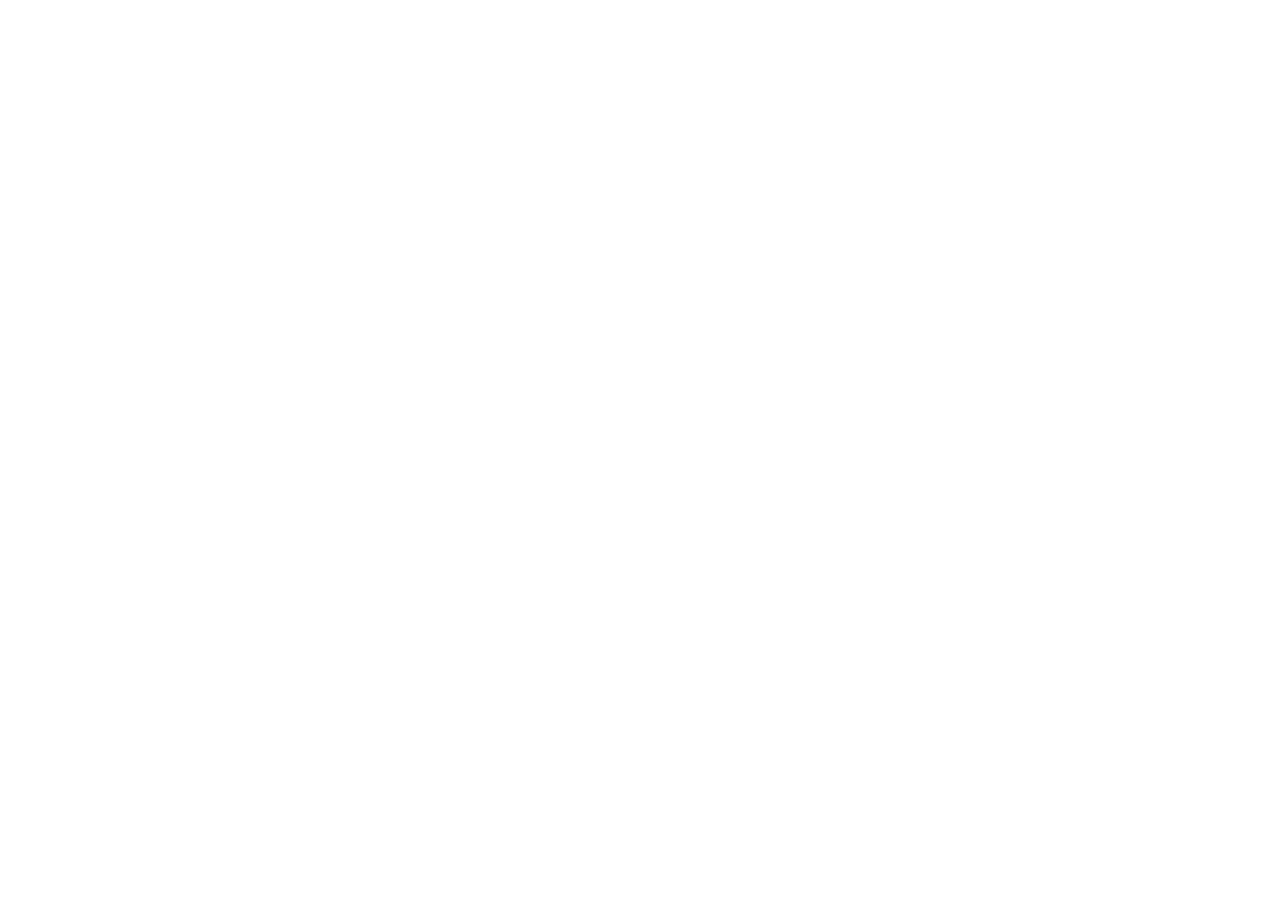
==== Mobile_ Layout/index.html @ b645acc2 "Changed something" ====
<!DOCTYPE html>
<html lang="en">
  <head>
    <meta charset="UTF-8" />
    <meta http-equiv="X-UA-Compatible" content="IE=edge" />
    <meta name="viewport" content="width=device-width, initial-scale=1.0" />
    <title>Document</title>
  </head>
  <body></body>
</html>
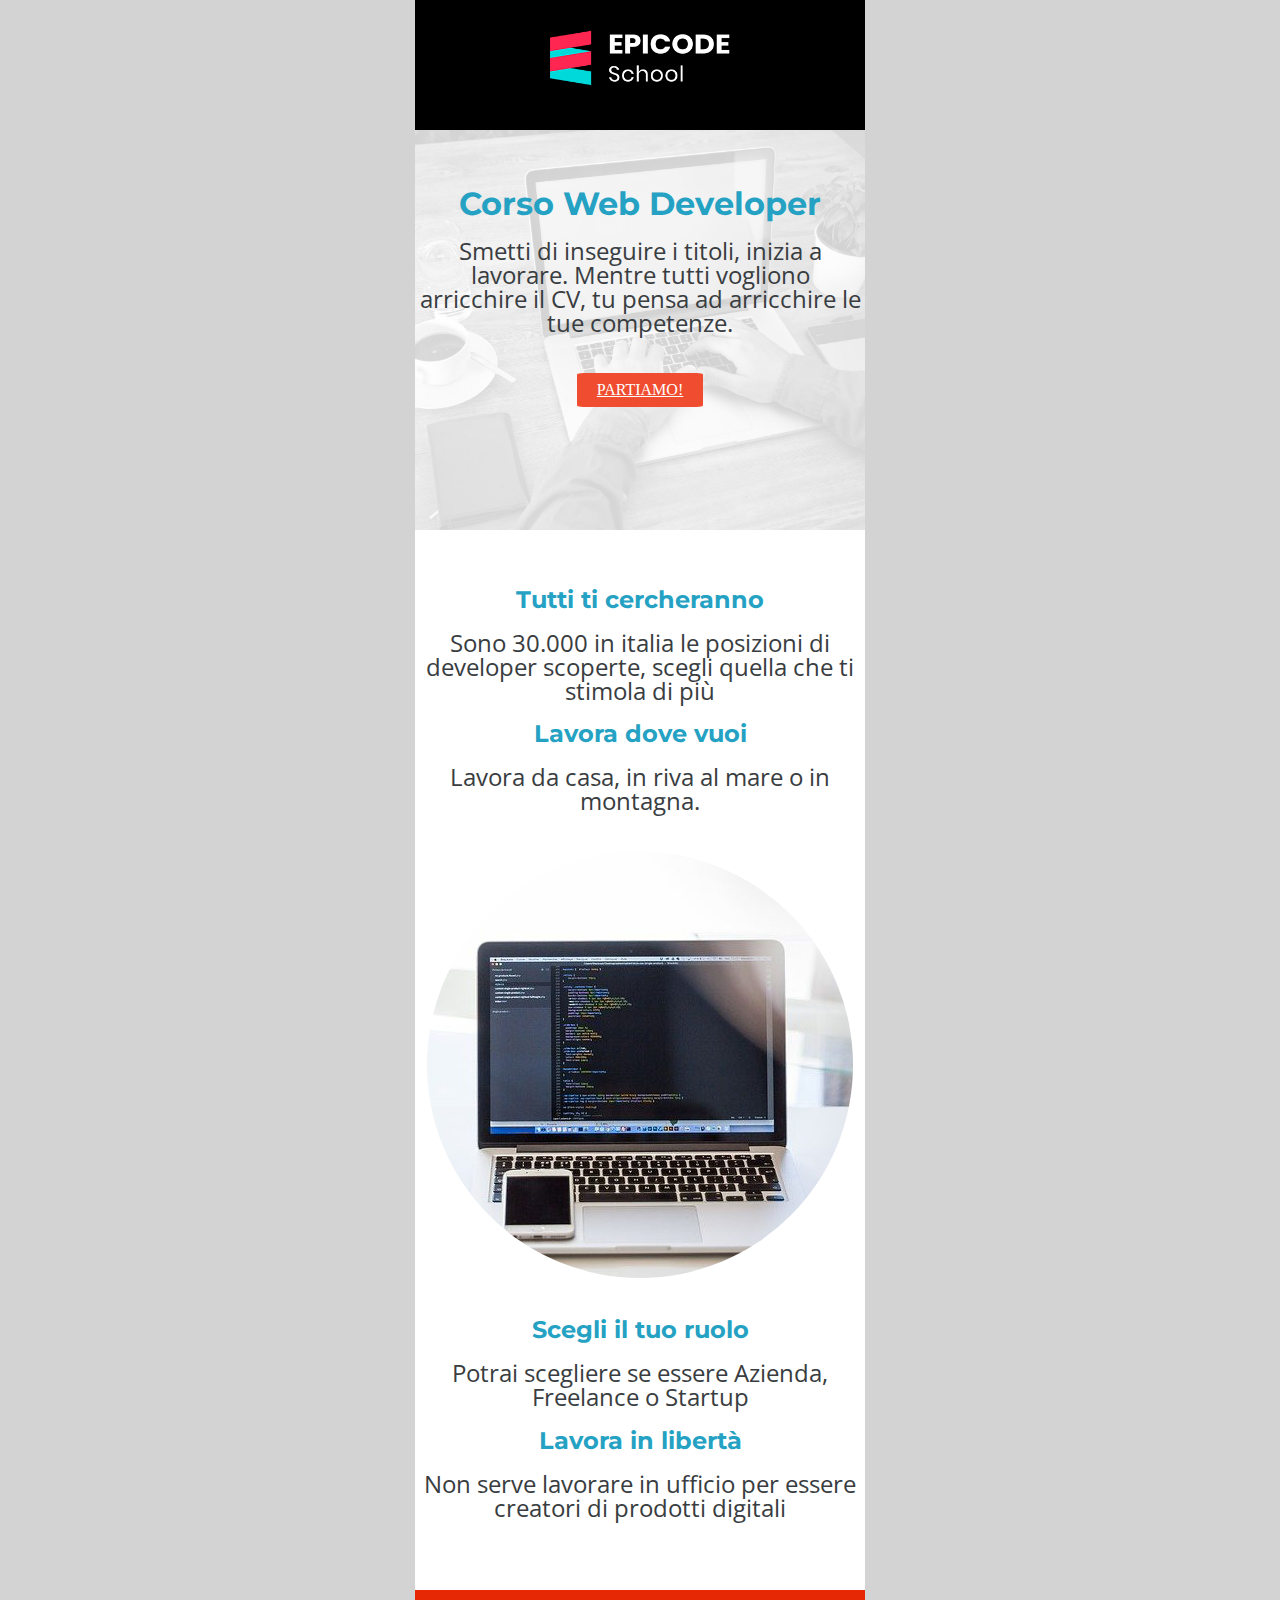
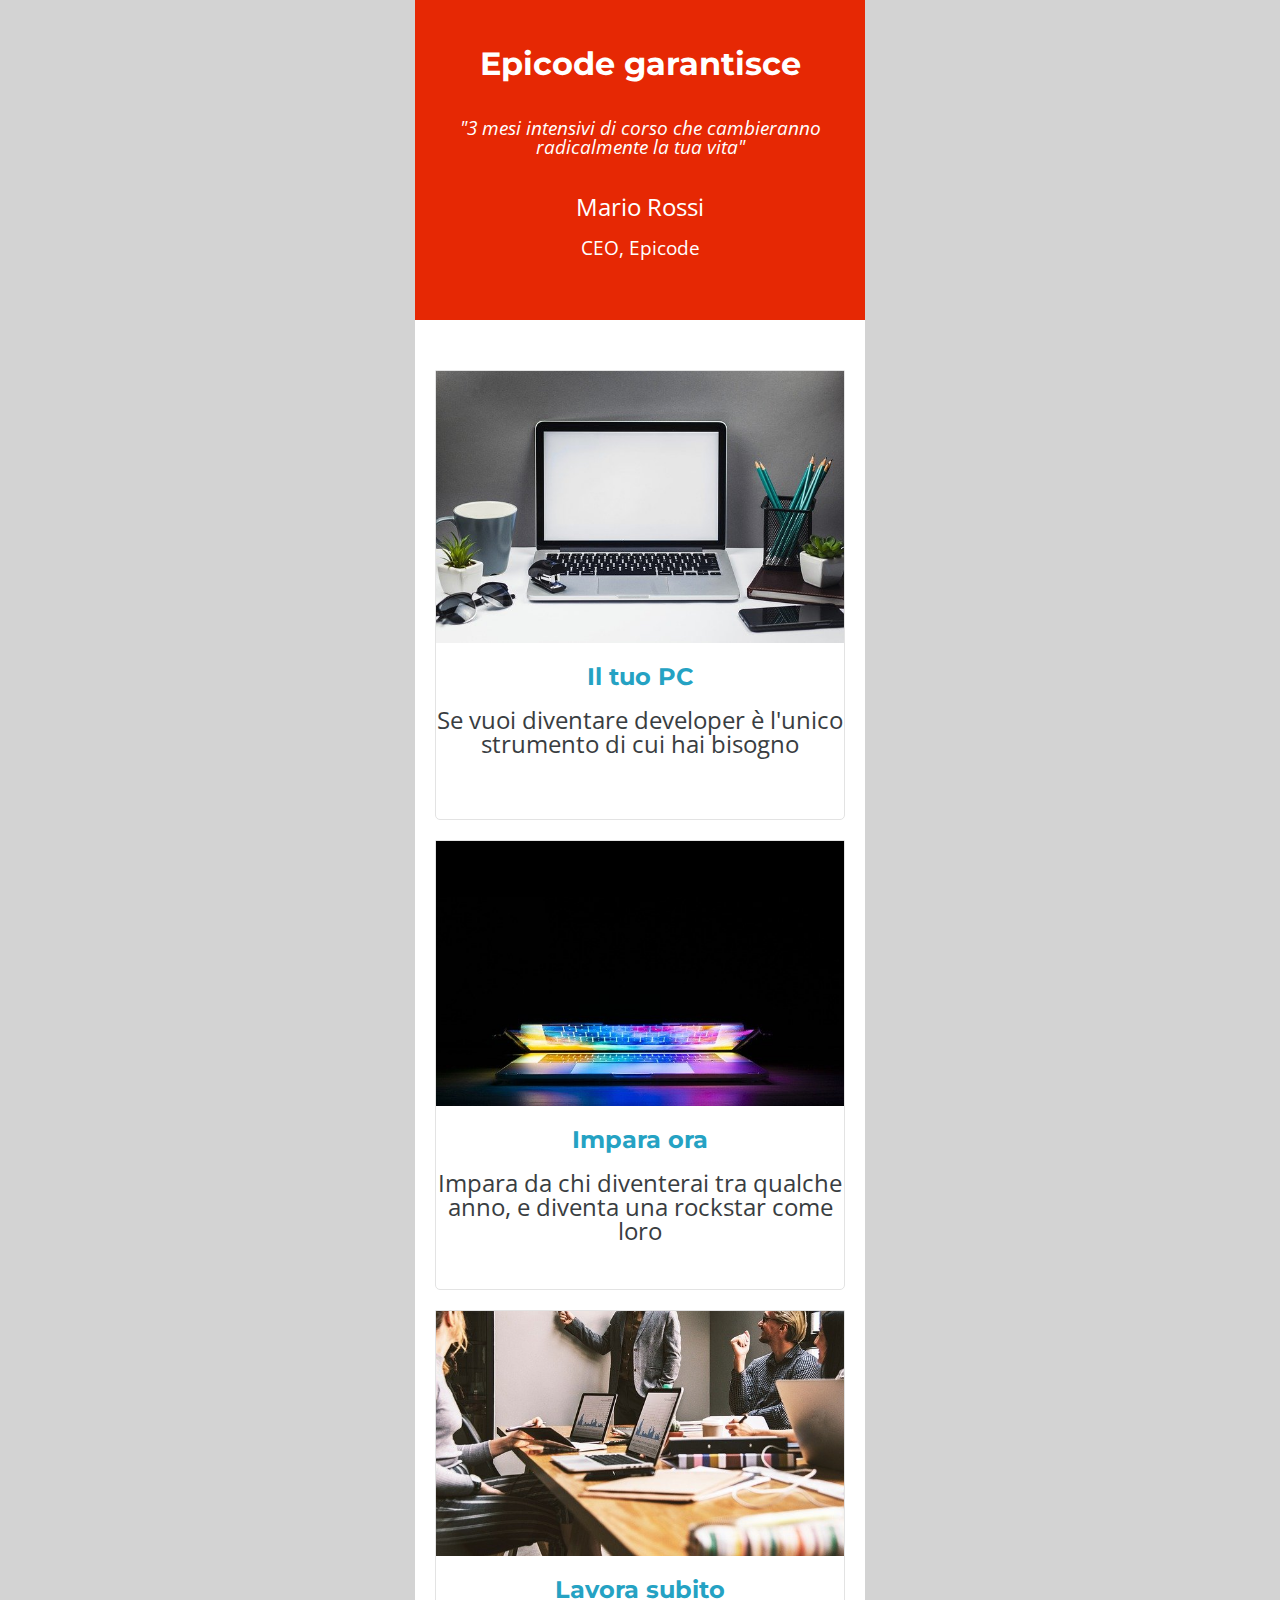
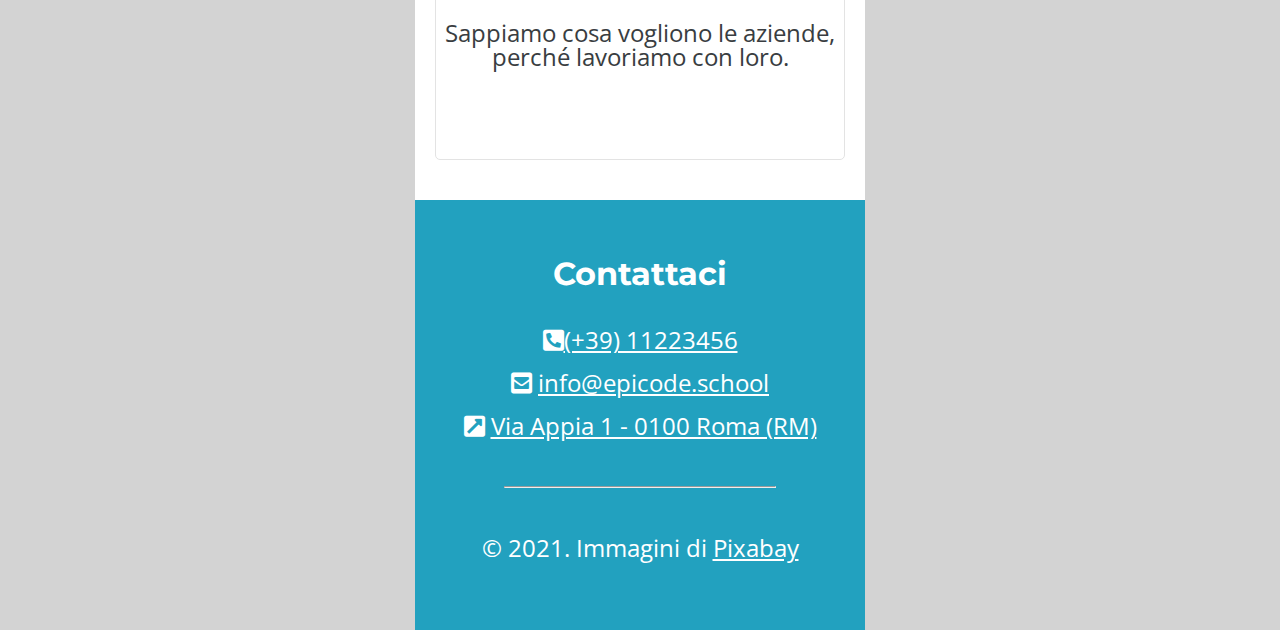
==== commit e7ead0bc: "Added a lot" ====
--- a/Mobile_ Layout/index.html
+++ b/Mobile_ Layout/index.html
@@ -4,7 +4,184 @@
     <meta charset="UTF-8" />
     <meta http-equiv="X-UA-Compatible" content="IE=edge" />
     <meta name="viewport" content="width=device-width, initial-scale=1.0" />
-    <title>Document</title>
+    <link rel="stylesheet" href="./assets/css/reset.css" />
+    <link rel="stylesheet" href="./assets/css/font-awesome.css" />
+    <link rel="stylesheet" href="./assets/css/style.css" />
+    <link rel="preconnect" href="https://fonts.googleapis.com" />
+    <link rel="preconnect" href="https://fonts.gstatic.com" crossorigin />
+    <link
+      href="https://fonts.googleapis.com/css2?family=Montserrat:ital,wght@0,100;0,200;0,300;0,400;0,500;0,600;0,700;0,800;0,900;1,100;1,200;1,300;1,400;1,500;1,600;1,700;1,800;1,900&family=Poppins:wght@100;200;400&display=swap"
+      rel="stylesheet"
+    />
+    <link rel="preconnect" href="https://fonts.googleapis.com" />
+    <link rel="preconnect" href="https://fonts.gstatic.com" crossorigin />
+    <link
+      href="https://fonts.googleapis.com/css2?family=Open+Sans:ital,wght@0,300;0,400;0,500;0,600;0,700;0,800;1,300;1,400;1,500;1,600;1,700;1,800&display=swap"
+      rel="stylesheet"
+    />
+    <title>Test Week 01</title>
   </head>
-  <body></body>
+
+  <body>
+    <header>
+      <div class="logo_epicode">
+        <img
+          src="./assets/images/logo.png"
+          alt="Epicode Logo"
+          class="img-resized01"
+        />
+      </div>
+
+      <div class="rectangle01">
+        <br /><br /><br />
+        <h1>Corso Web Developer</h1>
+        <br />
+        <p>
+          Smetti di inseguire i titoli, inizia a lavorare. Mentre tutti vogliono
+          arricchire il CV, tu pensa ad arricchire le tue competenze.
+        </p>
+        <br />
+        <br />
+        <button type="button">
+          <a href="https://www.epicode.com/it/">Partiamo!</a>
+        </button>
+      </div>
+    </header>
+
+    <main>
+      <div class="rectangle02">
+        <div class="inside_rectangle 01">
+          <br /><br /><br />
+          <h2>Tutti ti cercheranno</h2>
+          <br />
+          <p>
+            Sono 30.000 in italia le posizioni di developer scoperte, scegli
+            quella che ti stimola di più
+          </p>
+        </div>
+        <div class="inside_rectangle 02">
+          <br />
+          <h2>Lavora dove vuoi</h2>
+          <br />
+          <p>Lavora da casa, in riva al mare o in montagna.</p>
+        </div>
+        <br /><br />
+        <div>
+          <img
+            src="./assets/images/notebook.jpg"
+            alt="A notebook and a smartphone"
+            class="circular-square"
+          />
+        </div>
+        <br /><br />
+        <div class="inside_rectangle 03">
+          <h2>Scegli il tuo ruolo</h2>
+          <br />
+          <p>Potrai scegliere se essere Azienda, Freelance o Startup</p>
+        </div>
+        <br />
+        <div class="inside_rectangle 04">
+          <h2>Lavora in libertà</h2>
+          <br />
+          <p>
+            Non serve lavorare in ufficio per essere creatori di prodotti
+            digitali
+          </p>
+        </div>
+      </div>
+
+      <div class="rectangle03">
+        <br /><br /><br />
+        <h1 class="white_text">Epicode garantisce</h1>
+        <br /><br />
+        <h3 class="h3_italic">
+          &QUOT;3 mesi intensivi di corso che cambieranno radicalmente la tua
+          vita&QUOT;
+        </h3>
+        <br />
+        <br />
+        <p class="p_white">Mario Rossi</p>
+        <br />
+        <h4>CEO, Epicode</h4>
+      </div>
+
+      <div class="rectangle04">
+        <div class="tab">
+          <img
+            src="./assets/images/foto1.jpg"
+            alt="A Notebook in a studio desk"
+            class="img-resized02"
+          />
+          <br /><br />
+          <h2>Il tuo PC</h2>
+          <br />
+          <p>
+            Se vuoi diventare developer è l'unico strumento di cui hai bisogno
+          </p>
+        </div>
+
+        <div class="tab">
+          <img
+            src="./assets/images/foto2.jpg"
+            alt="Semi closed notebook with
+          black background behind it"
+            class="img-resized02"
+          />
+          <br /><br />
+          <h2>Impara ora</h2>
+          <br />
+          <p>
+            Impara da chi diventerai tra qualche anno, e diventa una rockstar
+            come loro
+          </p>
+        </div>
+
+        <div class="tab">
+          <img src="./assets/images/foto3.jpg" class="img-resized02" />
+          <br /><br />
+          <h2>Lavora subito</h2>
+          <br />
+          <p>Sappiamo cosa vogliono le aziende, perché lavoriamo con loro.</p>
+        </div>
+      </div>
+    </main>
+    <footer>
+      <div class="rectangle_footer">
+        <br /><br /><br />
+        <h1 class="white_text">Contattaci</h1>
+        <br /><br />
+
+        <p>
+          <i class="fas fa-phone-square-alt"></i
+          ><a href="tel:+3911223456">&lpar;+39&rpar; 11223456</a>
+        </p>
+        <br />
+
+        <p>
+          <i class="fas fa-envelope-square"></i>
+          <a href="mailto:info&commat;epicode.school"
+            >info&commat;epicode.school</a
+          >
+        </p>
+        <br />
+
+        <p>
+          <i class="fas fa-external-link-square-alt"></i>
+          <a
+            href="https://www.google.com/maps/place/Via+Appia+Nuova,+1,+00182+Roma+RM/@41.8854016,12.5094811,18.25z/data=!4m13!1m7!3m6!1s0x132f61eb2cdeae4d:0x761e6807ab66ea9e!2sVia+Appia+Nuova,+1,+00182+Roma+RM!3b1!8m2!3d41.8853618!4d12.510245!3m4!1s0x132f61eb2cdeae4d:0x761e6807ab66ea9e!8m2!3d41.8853618!4d12.510245"
+            target="_blank"
+            >Via Appia 1 - 0100 Roma &lpar;RM&rpar;</a
+          >
+        </p>
+
+        <br /><br />
+        <hr width="60%" />
+        <br /><br />
+        <p>
+          &COPY; 2021. Immagini di
+          <a href="https://pixabay.com/it/" target="_blank">Pixabay</a>
+        </p>
+      </div>
+    </footer>
+  </body>
 </html>
--- a/Mobile_ Layout/assets/css/style.css
+++ b/Mobile_ Layout/assets/css/style.css
@@ -0,0 +1,161 @@
+/* Body */
+body {
+  background-color: lightgray;
+  color: #393d41;
+  font-size: 1.2rem;
+  font-family: 'Open Sans', sans-serif;
+  width: 450px;
+  margin:auto
+  
+}
+a { color: white; }
+a:active { color: white; }
+a:visited { color: white; }
+
+
+h1{
+  color: #25a2c3;
+  font-size: 2rem;
+  font-weight:bolder;
+  font-family: 'Montserrat', sans-serif;
+
+}
+
+h2{
+    color: #25a2c3;
+    font-size: 1.5rem;
+    font-weight:bolder;
+    font-family: 'Montserrat', sans-serif;
+  
+}
+
+p{
+    font-size: 1.5rem;
+    font-weight:
+    font-family: 'Montserrat', sans-serif;
+}
+
+button {
+    color:white;
+    background-color: #f04c2f;
+    border: none;
+    border-radius: 5%;
+    padding: 8px 20px;
+    text-transform: uppercase;
+    text-align: center;
+    display: inline-block;
+    font-size: 16px;
+    font-family: "Montserrat(bold",san-serif;
+    font-style: bold;
+    
+}
+
+/*header*/
+
+.logo_epicode{
+    background-color: black;
+    padding:0
+    width: 450px;
+    height: 130px;
+    text-align: center;
+    box-sizing: border-box;
+}
+
+.img-resized01{
+    width: 40%;
+    height: auto;
+    padding:30px
+    
+}
+
+.rectangle01{
+    background-image: url(../images/banner.jpg);
+    background-position: center;
+    background-size: cover;
+    padding:0
+    align-content: center;
+    width: 450px;
+    height: 400px;
+    text-align: center;
+    box-sizing: border-box;
+}
+
+.rectangle02{
+    background-color: white;
+    padding:0
+    align-content: center;
+    width: 450px;
+    height: 1060px;
+    text-align: center;
+    box-sizing: border-box;
+}
+
+.rectangle03{
+    background-color:#e62804;
+    color:white;
+    padding:0
+    align-content: center;
+    width: 450px;
+    height: 330px;
+    text-align: center;
+    box-sizing: border-box;
+}
+
+.rectangle04 {
+    background-color:white;
+    padding:0
+    width: 450px;
+    height: 1480px;
+    text-align: center;
+    box-sizing: border-box;
+    
+}
+.tab{
+    background-color:white;
+    width: 410px;
+    height: 450px;
+    border: 1px solid #e3e3e3;
+    text-align: center;
+    box-sizing: border-box;
+    position: relative;
+    top: 50px;
+    left: 20px;
+    right: 10px;
+    bottom: 10px;
+    margin-bottom: 20px;
+    border-radius: 1px 1px 5px 5px;
+    
+}
+
+.img-resized02{
+    width: 408px;
+    height: auto;
+    padding:0
+}
+
+.rectangle_footer{
+    background-color:#22a1bf;
+    color:white;
+    padding:0
+    align-content: center;
+    width: 450px;
+    height: 430px;
+    text-align: center;
+    box-sizing: border-box;
+
+
+}
+
+.circular-square{
+    border-radius: 50%;
+
+}
+
+.white_text{
+    color: white;
+}
+
+.h3_italic{
+    font-style: italic;
+}
+
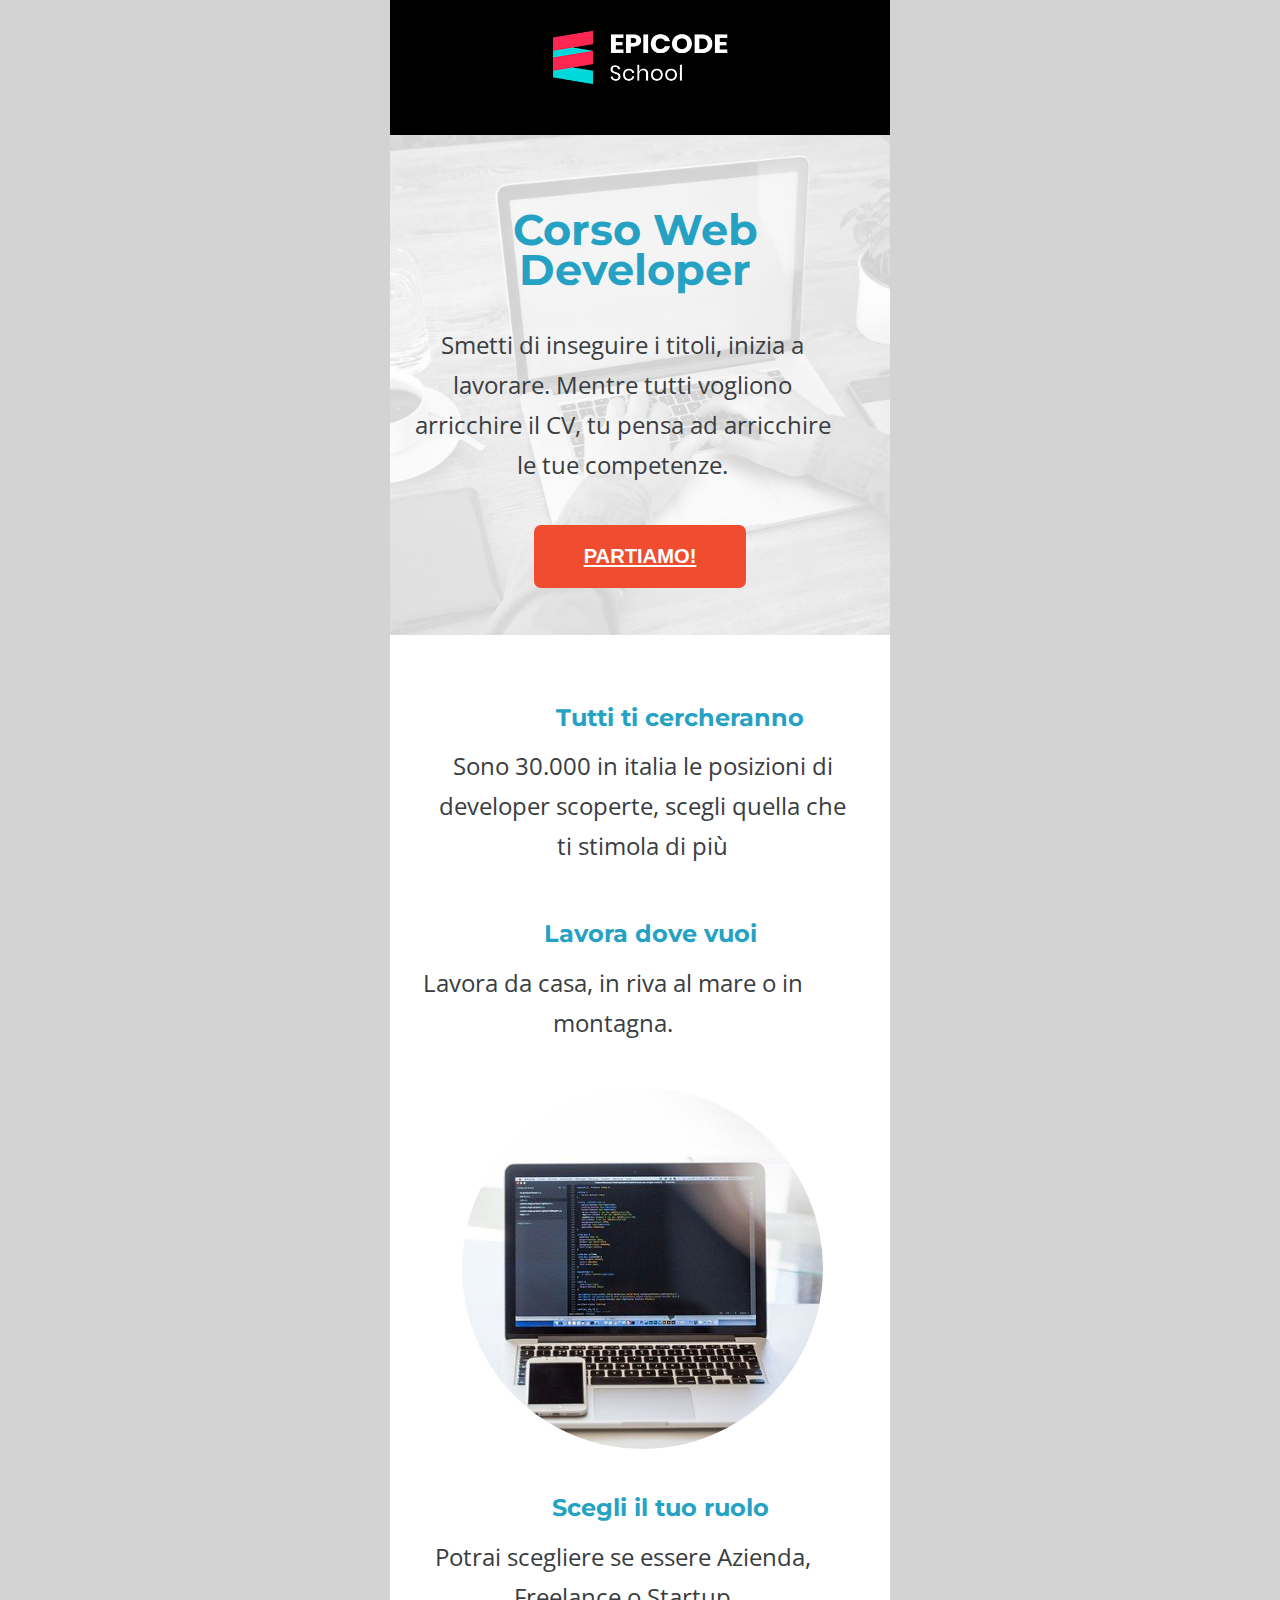
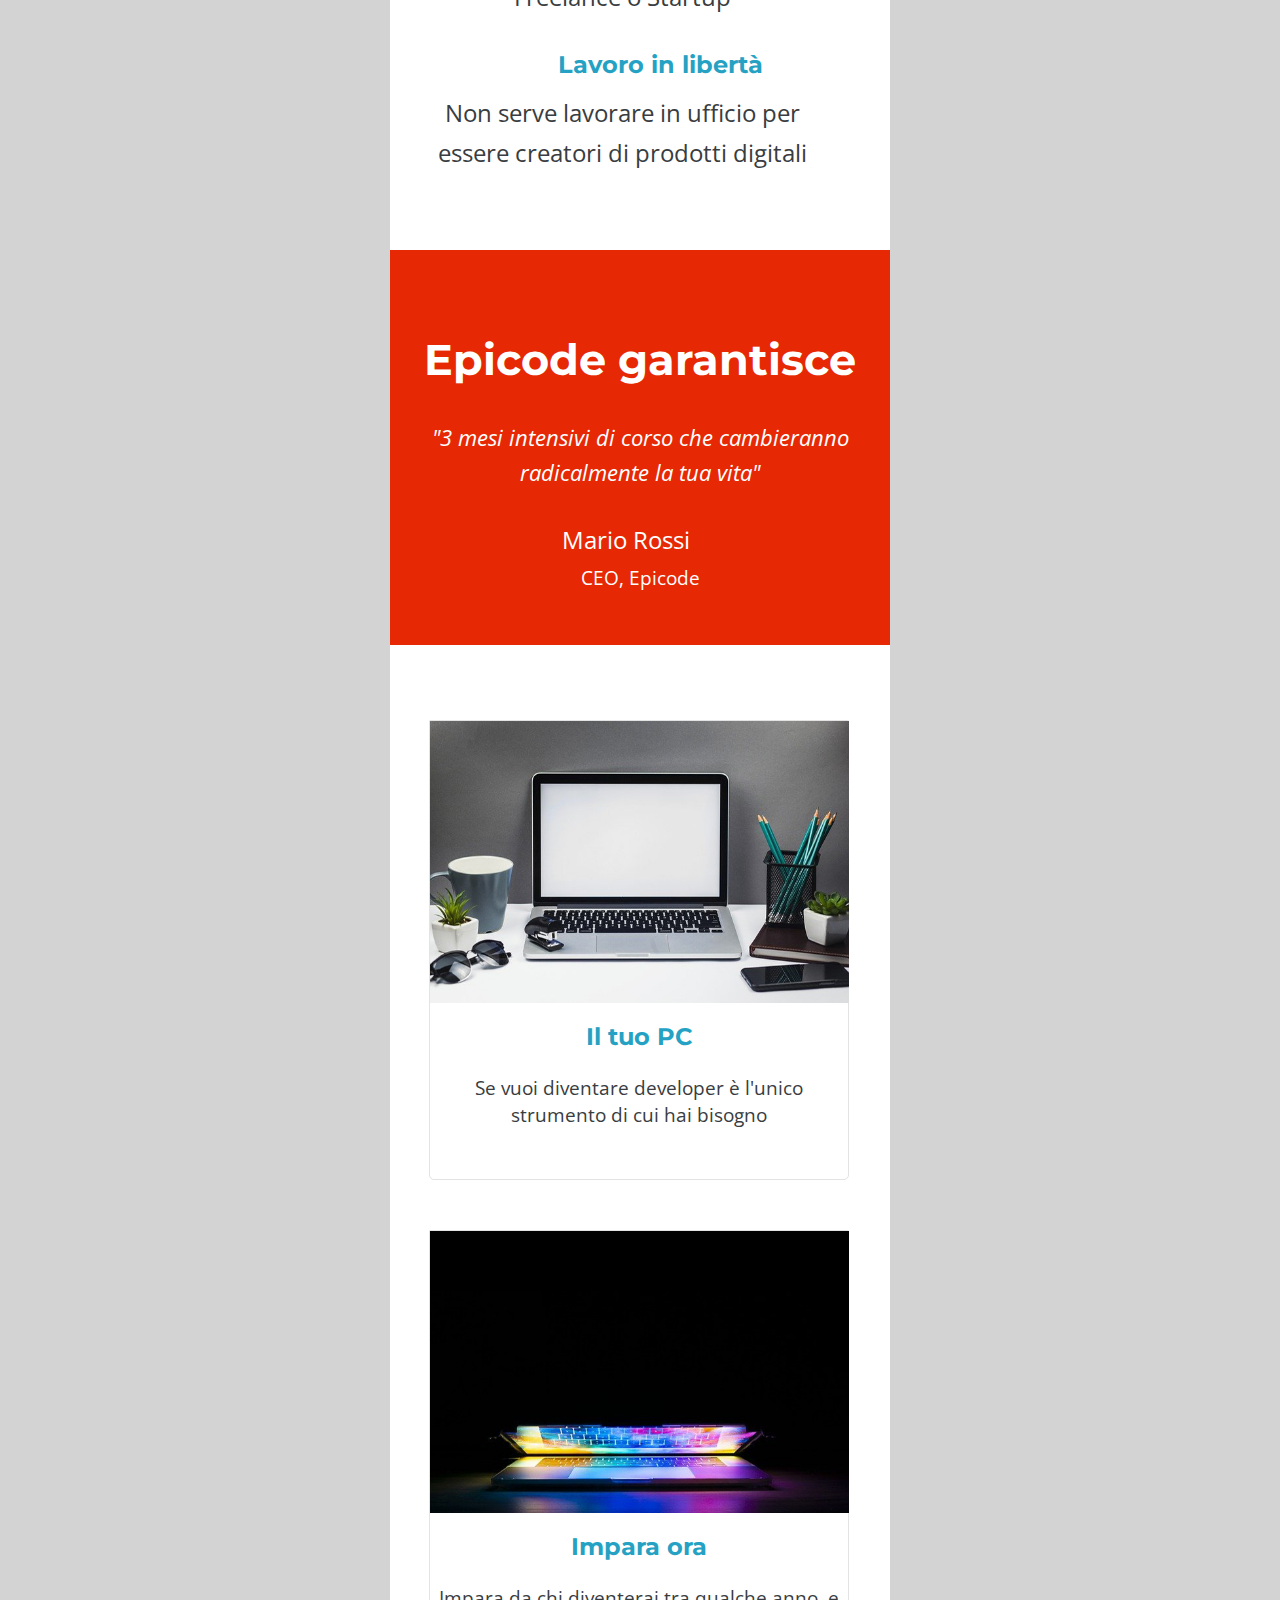
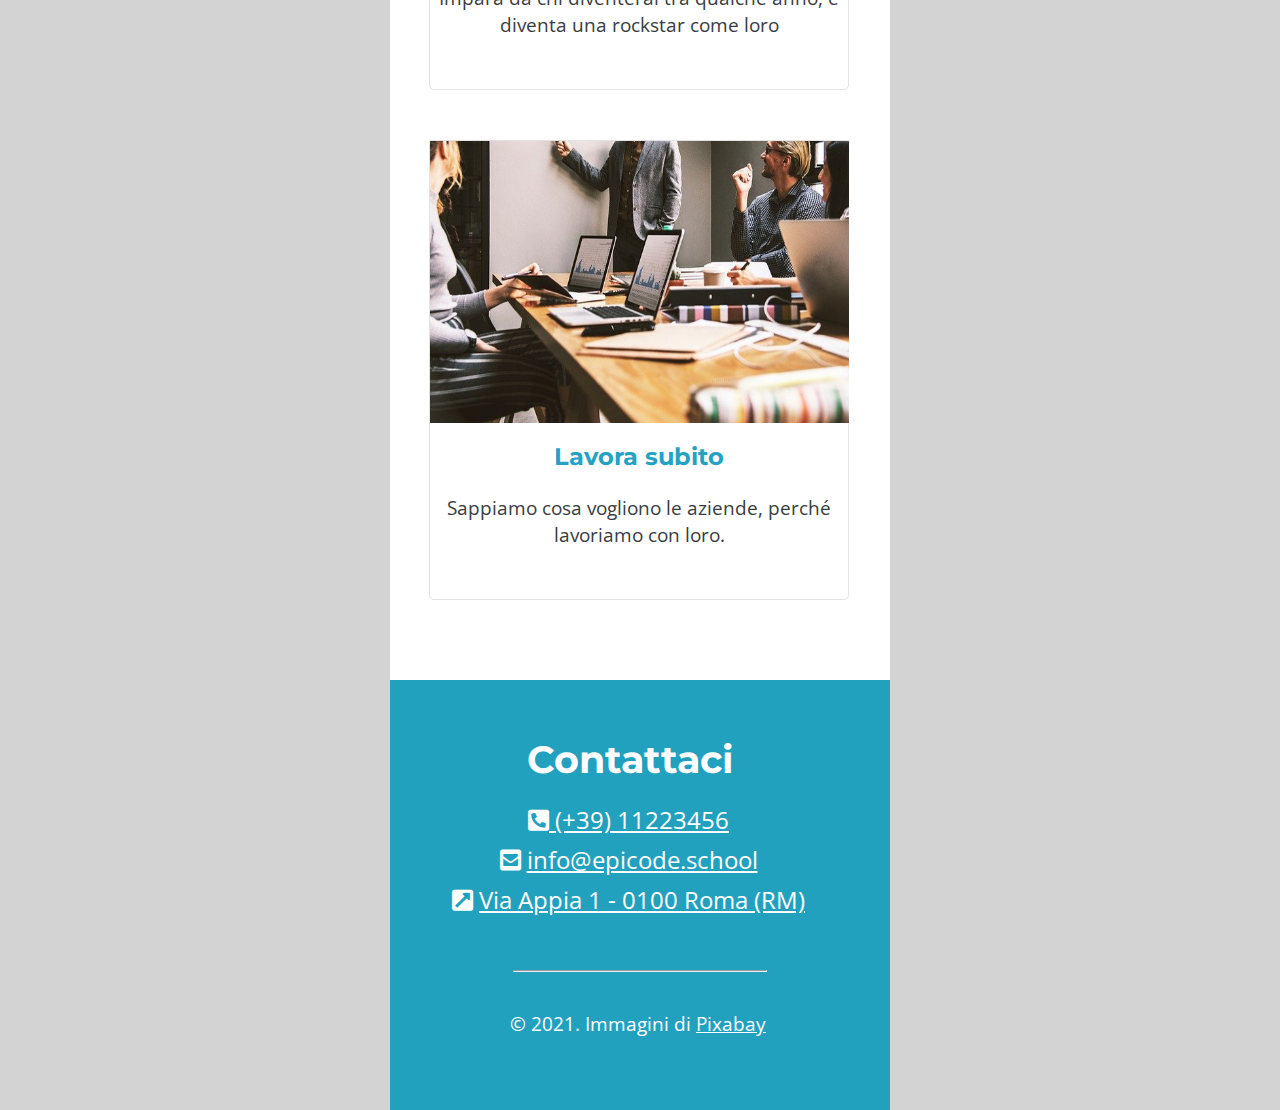
==== commit 80803311: "updates" ====
--- a/Mobile_ Layout/index.html
+++ b/Mobile_ Layout/index.html
@@ -33,91 +33,84 @@
       </div>
 
       <div class="rectangle01">
-        <br /><br /><br />
-        <h1>Corso Web Developer</h1>
-        <br />
-        <p>
+        <h1 class="h1_corso">Corso Web Developer</h1>
+
+        <p class="p_rect01">
           Smetti di inseguire i titoli, inizia a lavorare. Mentre tutti vogliono
           arricchire il CV, tu pensa ad arricchire le tue competenze.
         </p>
-        <br />
-        <br />
-        <button type="button">
+
+        <button class="button_01">
           <a href="https://www.epicode.com/it/">Partiamo!</a>
         </button>
       </div>
     </header>
 
     <main>
-      <div class="rectangle02">
-        <div class="inside_rectangle 01">
-          <br /><br /><br />
-          <h2>Tutti ti cercheranno</h2>
-          <br />
-          <p>
-            Sono 30.000 in italia le posizioni di developer scoperte, scegli
-            quella che ti stimola di più
-          </p>
-        </div>
-        <div class="inside_rectangle 02">
-          <br />
-          <h2>Lavora dove vuoi</h2>
-          <br />
-          <p>Lavora da casa, in riva al mare o in montagna.</p>
-        </div>
-        <br /><br />
-        <div>
-          <img
-            src="./assets/images/notebook.jpg"
-            alt="A notebook and a smartphone"
-            class="circular-square"
-          />
-        </div>
-        <br /><br />
-        <div class="inside_rectangle 03">
-          <h2>Scegli il tuo ruolo</h2>
-          <br />
-          <p>Potrai scegliere se essere Azienda, Freelance o Startup</p>
-        </div>
-        <br />
-        <div class="inside_rectangle 04">
-          <h2>Lavora in libertà</h2>
-          <br />
-          <p>
-            Non serve lavorare in ufficio per essere creatori di prodotti
-            digitali
-          </p>
+      <div class="r2">
+        <div class="content_r2">
+          <div class="text_r2_1">
+            <h2 class="h2_r2">Tutti ti cercheranno</h2>
+            <p class="p_r2">
+              Sono 30.000 in italia le posizioni di developer scoperte, scegli
+              quella che ti stimola di più
+            </p>
+          </div>
+
+          <div class="text_r2_2">
+            <h2 class="h2_r2">Lavora dove vuoi</h2>
+            <p class="p_r2">Lavora da casa, in riva al mare o in montagna.</p>
+          </div>
+
+          <div class="img_r2">
+            <img
+              src="./assets/images/notebook.jpg"
+              alt="A notebook and a smartphone"
+              class="img_r2"
+            />
+          </div>
+
+          <div class="text_r2_3">
+            <h2 class="h2_r2">Scegli il tuo ruolo</h2>
+            <p class="p_r2">
+              Potrai scegliere se essere Azienda, Freelance o Startup
+            </p>
+          </div>
+
+          <div class="text_r2_4">
+            <h2 class="h2_r2">Lavoro in libertà</h2>
+            <p class="p_r2">
+              Non serve lavorare in ufficio per essere creatori di prodotti
+              digitali
+            </p>
+          </div>
         </div>
       </div>
 
-      <div class="rectangle03">
-        <br /><br /><br />
-        <h1 class="white_text">Epicode garantisce</h1>
-        <br /><br />
-        <h3 class="h3_italic">
-          &QUOT;3 mesi intensivi di corso che cambieranno radicalmente la tua
-          vita&QUOT;
-        </h3>
-        <br />
-        <br />
-        <p class="p_white">Mario Rossi</p>
-        <br />
-        <h4>CEO, Epicode</h4>
+      <div class="r3">
+        <div class="text_r3">
+          <h1 class="h1_r3">Epicode garantisce</h1>
+          <h3 class="h3_r3">
+            &QUOT;3 mesi intensivi di corso che cambieranno radicalmente la tua
+            vita&QUOT;
+          </h3>
+          <p class="p_r3">Mario Rossi</p>
+          <h4 class="h4_r3">CEO, Epicode</h4>
+        </div>
       </div>
 
-      <div class="rectangle04">
+      <div class="r4">
         <div class="tab">
           <img
             src="./assets/images/foto1.jpg"
             alt="A Notebook in a studio desk"
             class="img-resized02"
           />
-          <br /><br />
-          <h2>Il tuo PC</h2>
-          <br />
-          <p>
+
+          <h2 class="h2_r4">Il tuo PC</h2>
+          <div class="p_r4">
             Se vuoi diventare developer è l'unico strumento di cui hai bisogno
-          </p>
+          </div>
         </div>
 
         <div class="tab">
@@ -127,60 +120,56 @@
           black background behind it"
             class="img-resized02"
           />
-          <br /><br />
-          <h2>Impara ora</h2>
-          <br />
-          <p>
+          <h2 class="h2_r4">Impara ora</h2>
+          <div class="p_r4">
             Impara da chi diventerai tra qualche anno, e diventa una rockstar
             come loro
-          </p>
+          </div>
         </div>
 
         <div class="tab">
           <img src="./assets/images/foto3.jpg" class="img-resized02" />
-          <br /><br />
-          <h2>Lavora subito</h2>
-          <br />
-          <p>Sappiamo cosa vogliono le aziende, perché lavoriamo con loro.</p>
+          <h2 class="h2_r4">Lavora subito</h2>
+          <div class="p_r4">
+            Sappiamo cosa vogliono le aziende, perché lavoriamo con loro.
+          </div>
         </div>
       </div>
     </main>
+
     <footer>
       <div class="rectangle_footer">
-        <br /><br /><br />
-        <h1 class="white_text">Contattaci</h1>
-        <br /><br />
+        <div class="contacts">
+          <div class="contacts_h1">Contattaci</div>
+          <p>
+            <i class="fas fa-phone-square-alt"></i
+            ><a href="tel:+3911223456"> &lpar;+39&rpar; 11223456</a>
+          </p>
 
-        <p>
-          <i class="fas fa-phone-square-alt"></i
-          ><a href="tel:+3911223456">&lpar;+39&rpar; 11223456</a>
-        </p>
-        <br />
+          <p>
+            <i class="fas fa-envelope-square"></i>
+            <a href="mailto:info&commat;epicode.school"
+              >info&commat;epicode.school</a
+            >
+          </p>
 
-        <p>
-          <i class="fas fa-envelope-square"></i>
-          <a href="mailto:info&commat;epicode.school"
-            >info&commat;epicode.school</a
-          >
-        </p>
-        <br />
+          <p>
+            <i class="fas fa-external-link-square-alt"></i>
+            <a
+              href="https://www.google.com/maps/place/Via+Appia+Nuova,+1,+00182+Roma+RM/@41.8854016,12.5094811,18.25z/data=!4m13!1m7!3m6!1s0x132f61eb2cdeae4d:0x761e6807ab66ea9e!2sVia+Appia+Nuova,+1,+00182+Roma+RM!3b1!8m2!3d41.8853618!4d12.510245!3m4!1s0x132f61eb2cdeae4d:0x761e6807ab66ea9e!8m2!3d41.8853618!4d12.510245"
+              target="_blank"
+              >Via Appia 1 - 0100 Roma &lpar;RM&rpar;</a
+            >
+          </p>
 
-        <p>
-          <i class="fas fa-external-link-square-alt"></i>
-          <a
-            href="https://www.google.com/maps/place/Via+Appia+Nuova,+1,+00182+Roma+RM/@41.8854016,12.5094811,18.25z/data=!4m13!1m7!3m6!1s0x132f61eb2cdeae4d:0x761e6807ab66ea9e!2sVia+Appia+Nuova,+1,+00182+Roma+RM!3b1!8m2!3d41.8853618!4d12.510245!3m4!1s0x132f61eb2cdeae4d:0x761e6807ab66ea9e!8m2!3d41.8853618!4d12.510245"
-            target="_blank"
-            >Via Appia 1 - 0100 Roma &lpar;RM&rpar;</a
-          >
-        </p>
+          <hr width="60%" class="f_hr" />
 
-        <br /><br />
-        <hr width="60%" />
-        <br /><br />
-        <p>
-          &COPY; 2021. Immagini di
-          <a href="https://pixabay.com/it/" target="_blank">Pixabay</a>
-        </p>
+          <p>
+            <h5 class="f_h5">&COPY; 2021. Immagini di
+            <a href="https://pixabay.com/it/" target="_blank">Pixabay</a>
+            </h5>
+          </p>
+        </div>
       </div>
     </footer>
   </body>
--- a/Mobile_ Layout/assets/css/style.css
+++ b/Mobile_ Layout/assets/css/style.css
@@ -2,23 +2,28 @@
 body {
   background-color: lightgray;
   color: #393d41;
+  font-family: 'Open Sans', sans-serif;
   font-size: 1.2rem;
-  font-family: 'Open Sans', sans-serif;
-  width: 450px;
+  line-height: 1.65rem;
+  width: 500px;
   margin:auto
   
 }
-a { color: white; }
+
+a { color: white; 
+}
+
 a:active { color: white; }
+
 a:visited { color: white; }
-
 
 h1{
   color: #25a2c3;
-  font-size: 2rem;
-  font-weight:bolder;
+  font-size: 2.7rem;
+  font-weight:bold;
   font-family: 'Montserrat', sans-serif;
-
+  text-align: center;
+  line-height: 2.5rem;
 }
 
 h2{
@@ -26,46 +31,63 @@
     font-size: 1.5rem;
     font-weight:bolder;
     font-family: 'Montserrat', sans-serif;
-  
 }
 
 p{
     font-size: 1.5rem;
-    font-weight:
-    font-family: 'Montserrat', sans-serif;
-}
-
-button {
+    width: 85%;
+    line-height: 2.5rem;
+    text-align:center
+}
+
+button{
     color:white;
     background-color: #f04c2f;
     border: none;
-    border-radius: 5%;
-    padding: 8px 20px;
+    border-radius: 7px;
+    padding: 20px 50px;
     text-transform: uppercase;
-    text-align: center;
-    display: inline-block;
-    font-size: 16px;
-    font-family: "Montserrat(bold",san-serif;
-    font-style: bold;
-    
+    text-decoration: none;
+    text-align: center;
+    font-size: 105%;
+    font-weight: bold;
 }
 
 /*header*/
+
+.h1_corso{
+    width: 50%;
+    position:relative;
+    top:75px;
+    left:120px;
+}
+
+.p_rect01{
+    position: relative;
+    top: 110px;
+    left:20px;
+}
+
+.button_01{
+    position:relative;
+    top: 150px;
+}
 
 .logo_epicode{
     background-color: black;
     padding:0
-    width: 450px;
-    height: 130px;
-    text-align: center;
-    box-sizing: border-box;
-}
+    width: 500px;
+    height: 135px;
+    text-align: center;
+    box-sizing: border-box;
+}
+
+/*main*/
 
 .img-resized01{
-    width: 40%;
+    width: 35%;
     height: auto;
     padding:30px
-    
 }
 
 .rectangle01{
@@ -74,88 +96,232 @@
     background-size: cover;
     padding:0
     align-content: center;
+    width: 500px;
+    height: 500px;
+    text-align: center;
+    box-sizing: border-box;
+}
+
+.r2{
+    background-color: white;
+    width: 500px;
+    height: 1215px;
+}
+
+.h2_r2{
+    align-content: center;
+    text-align: center;
+    position:relative;
+
+}
+
+.p_r2{
+    text-align: center;
+    position:relative;
+    top: 15px;
+}
+
+.text_r2_1{
+    width:450px
+    align-items: center;
+    align-content: center;
+    text-align: center;
+    box-sizing: border-box;
+    position: relative;
+    left: 40px;
+    top: 70px;
+    
+}
+
+.text_r2_2{
+    width:450px
+    align-items: center;
+    align-content: center;
+    text-align: center;
+    box-sizing: border-box;
+    position: relative;
+    top: 140px;
+    left:10px;
+    right:10px;
+}
+
+.img_r2{
+   
+    text-align: center;
+    border-radius: 50%;
+    width: 85%;
+    height: 85%;
+    box-sizing: border-box;
+    position: relative;
+    top: 100px;
+    right:30px;
+    left:20px;
+}
+
+.text_r2_3{
+    width:450px
+    align-items: center;
+    align-content: center;
+    text-align: center;
+    box-sizing: border-box;
+    position: relative;
+    top: 240px;
+    left:20px;
+    right:20px;
+}
+
+.text_r2_4{
+    width:450px
+    align-items: center;
+    align-content: center;
+    text-align: center;
+    box-sizing: border-box;
+    position: relative;
+    top: 290px;
+    left:20px;
+    right:20px;
+}
+
+.r3{
+    background-color:#e62804;
+    width: 500px;
+    height: 395px;
+    
+}
+
+.text_r3{
     width: 450px;
-    height: 400px;
-    text-align: center;
-    box-sizing: border-box;
-}
-
-.rectangle02{
-    background-color: white;
-    padding:0
-    align-content: center;
-    width: 450px;
-    height: 1060px;
-    text-align: center;
-    box-sizing: border-box;
-}
-
-.rectangle03{
-    background-color:#e62804;
     color:white;
-    padding:0
-    align-content: center;
-    width: 450px;
-    height: 330px;
-    text-align: center;
-    box-sizing: border-box;
-}
-
-.rectangle04 {
+    -text-align: center;
+    -align-items: center;
+    -align-content: center;
+
+}
+.h1_r3{
+    position:relative;
+   width: 450px;
+    top: 90px;
+    left:25px;
+    right:25px;
+    color:white
+}
+
+.h3_r3{
+    text-align: center;
+    font-size:  1.4rem;
+    line-height: 2.2rem;
+    box-sizing: border-box;
+    align-content: center;
+    position: relative;
+    font-style:italic;
+    top: 130px;
+    left: 25px;
+    right:25px;
+}
+
+.p_r3{
+    text-align: center;
+    box-sizing: border-box;
+    align-content: center;
+    position: relative;
+    top: 160px;
+    left: 45px;
+    right:25px;
+
+}
+
+.h4_r3{
+    text-align: center;
+    box-sizing: border-box;
+    align-content: center;
+    position: relative;
+    top: 165px;
+    left: 25px;
+    right:25px;
+}
+
+
+
+.r4 {
     background-color:white;
     padding:0
     width: 450px;
-    height: 1480px;
+    height: 1635px;
     text-align: center;
     box-sizing: border-box;
     
 }
 .tab{
     background-color:white;
-    width: 410px;
-    height: 450px;
+    width: 420px;
+    height: 460px;
     border: 1px solid #e3e3e3;
     text-align: center;
     box-sizing: border-box;
     position: relative;
-    top: 50px;
-    left: 20px;
-    right: 10px;
-    bottom: 10px;
-    margin-bottom: 20px;
+    top: 75px;
+    left: 39px;
+    bottom: 75px;
+    margin-bottom: 50px;
     border-radius: 1px 1px 5px 5px;
     
 }
 
+.h2_r4{
+    position:relative;
+    top:15px;
+}
+
+.p_r4{
+    position:relative;
+    top: 40px;
+}
+
 .img-resized02{
-    width: 408px;
+    width: 419px;
     height: auto;
-    padding:0
+    padding:
 }
 
 .rectangle_footer{
     background-color:#22a1bf;
-    color:white;
-    padding:0
-    align-content: center;
-    width: 450px;
+    width: 500px;
     height: 430px;
-    text-align: center;
-    box-sizing: border-box;
-
-
-}
-
-.circular-square{
-    border-radius: 50%;
-
-}
-
-.white_text{
     color: white;
-}
-
-.h3_italic{
-    font-style: italic;
-}
-
+    
+}
+
+.contacts{
+    color: white;
+    width: 420px;
+    align-content: center;
+    position: relative;
+    left: 60px;
+    top: 80px;
+
+}
+
+.f_h5{
+    position: relative;
+    top: 70px;
+    left: 60px;
+}
+
+.f_hr{
+    position: relative;
+    top: 40px;
+    right:20px
+}
+
+.contacts_h1{
+  font-size: 2.4rem;
+  font-weight:bold;
+  font-family: 'Montserrat', sans-serif;
+  text-align: center;
+  line-height: 2.5rem;
+  position: relative;
+  top: -20px;
+  right: 30px;
+
+    
+}